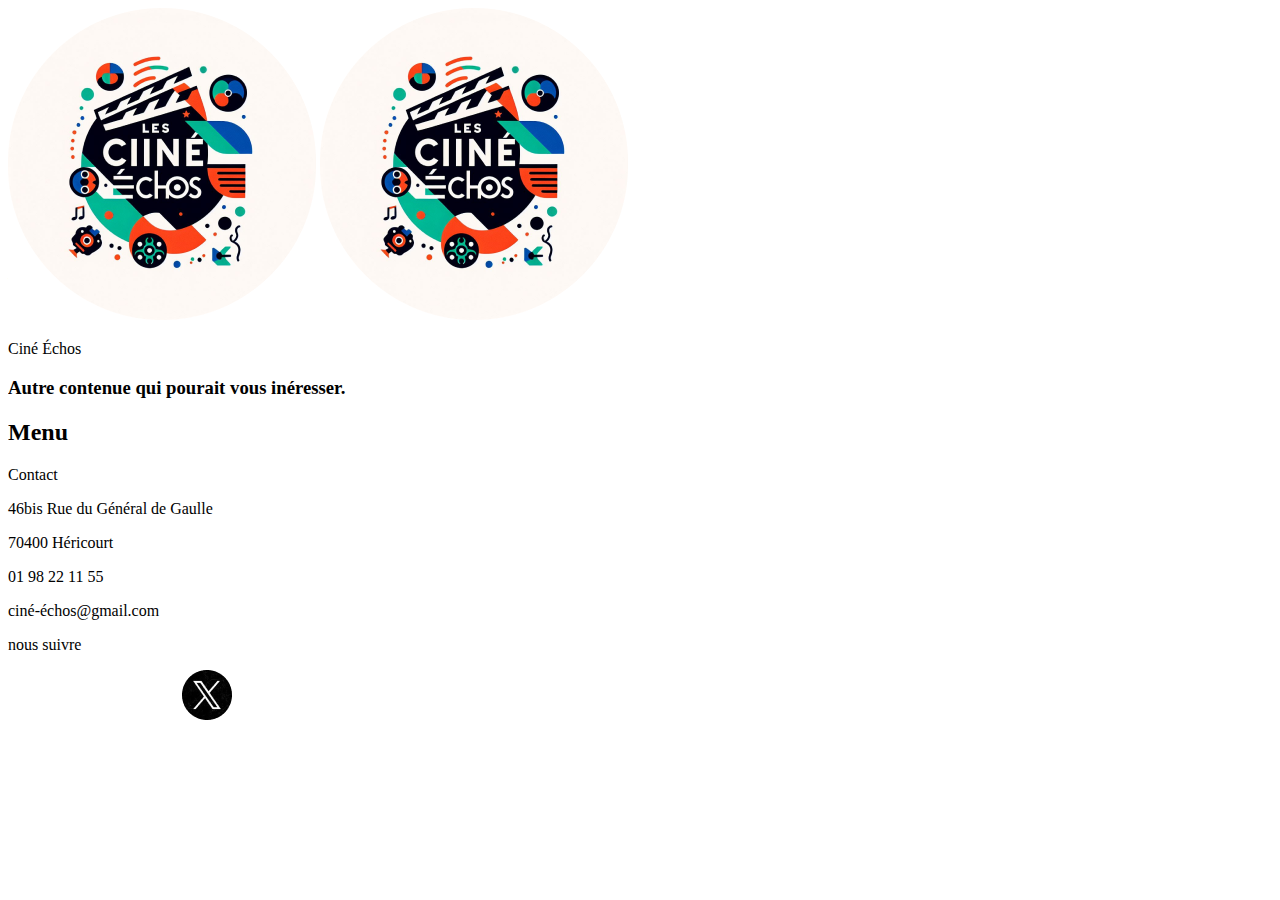
==== a_propos.html @ b01defef "autre page + menu footer" ====
<!DOCTYPE html>
<html lang="en">
<head>
    <meta charset="UTF-8">
    <meta name="viewport" content="width=device-width, initial-scale=1.0">
    <title>A Propos</title>
</head>
<body>
    
<!-- menu -->

<img src="/assets/logo.png" alt="" />


<!-- fin menu -->










<!--fin de page -->

<img src="/assets/logo.png" alt="" />
<p>Ciné Échos</p>

<h3>Autre contenue qui
    pourait vous inéresser.</h3>

<h2>Menu</h2>

<p>Contact</p>
<p>46bis Rue du Général de Gaulle</p>
<p>70400 Héricourt</p>
<p>01 98 22 11 55</p>
<p>ciné-échos@gmail.com</p>
<p>nous suivre</p>

<img src="/assets/facebook_logo.png" alt="" />
<img src="/assets/instagram_logo.png" alt="" />
<img src="/assets/youtube_logo.png" alt="" />
<img src="/assets/x.png" alt="" />

<!-- fin fin de page -->

</body>
</html>
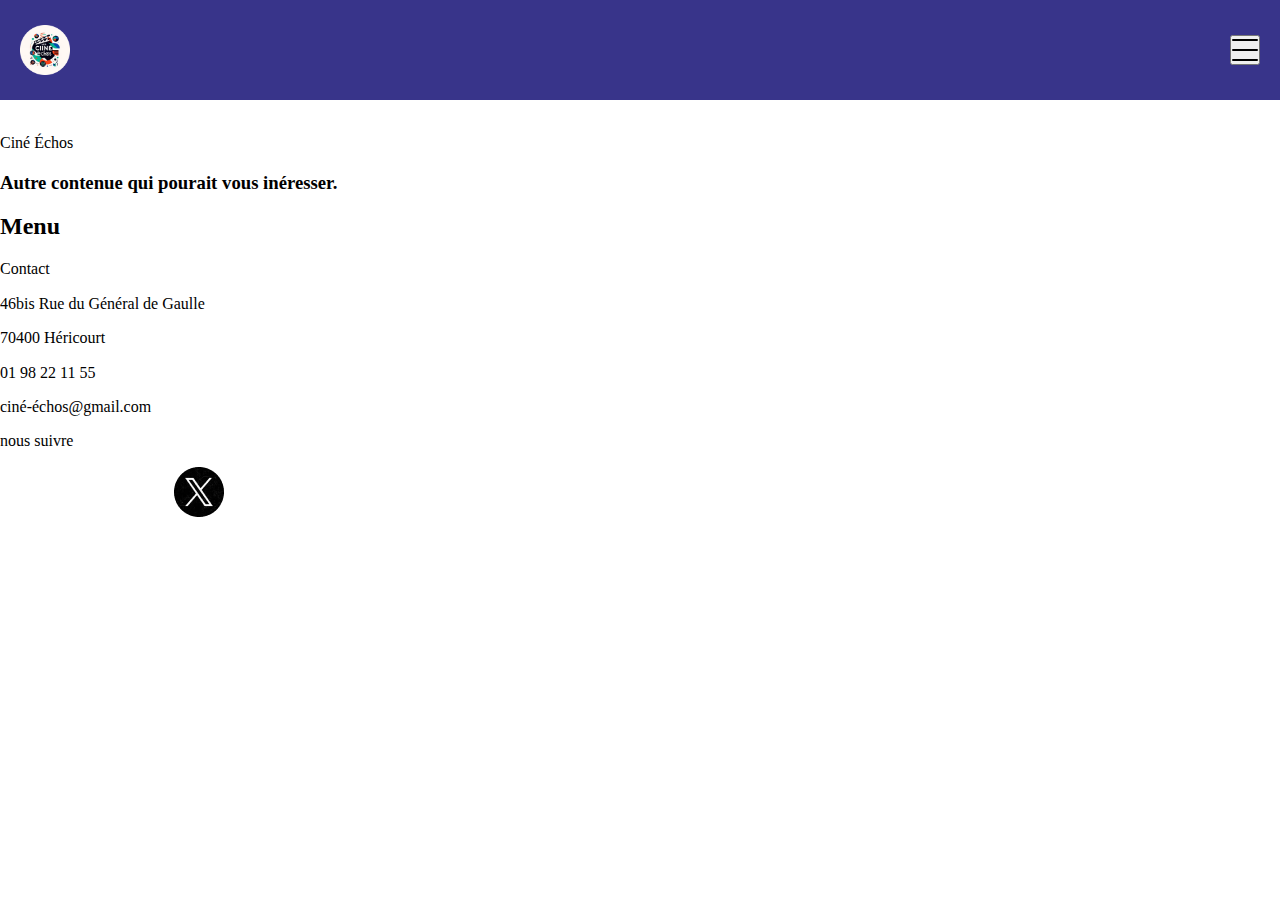
==== commit 2b7c9d7c: "le menu et fini et déploier partout" ====
--- a/a_propos.html
+++ b/a_propos.html
@@ -4,24 +4,58 @@
     <meta charset="UTF-8">
     <meta name="viewport" content="width=device-width, initial-scale=1.0">
     <title>A Propos</title>
+
+
+<link rel="stylesheet" href="/src/css/style.css" />
+<script type="module" src="/src/js/script.js"></script>
+
+<!-- menu -->
+
+<header class="header">
+
+    <img class="menu_logo" src="/assets/logo.webp" alt="" />
+
+
+    <button class="header__menu-btn menu-btn" aria-label="menu" aria-expanded="false" aria-controls="mainNav">
+        <span class="menu-btn__bar" aria-hidden="true"></span>
+    </button>
+</header>
+
+<nav class="header__menu menu" id="mainNav" aria-hidden="true">
+    <ul class="menu__list list-unstyled">
+        <li class="menu__item">
+            <a class="menu__link" href="index.html">Accueil</a>
+        </li>
+        <li class="menu__item">
+            <a class="menu__link" href="programation.html">Programation</a>
+        </li>
+        <li class="menu__item">
+            <a class="menu__link" href="info_pratique.html">Info pratique</a>
+        </li>
+        <li class="menu__item">
+            <a class="menu__link" href="contact.html">Contact</a>
+        </li>
+        <li class="menu__item">
+            <a class="menu__link" href="film.html">Film</a>
+        </li>
+        <li class="menu__item">
+            <a class="menu__link" href="a_propos.html">A propos</a>
+        </li>
+    </ul>
+    <img class="menu_logo" src="/assets/logo.webp" alt="" />
+    </div>
+</nav>
+
+
+</head>
+
+<body>
+
+
+    <!-- fin menu -->
+
 </head>
 <body>
-    
-<!-- menu -->
-
-<img src="/assets/logo.png" alt="" />
-
-
-<!-- fin menu -->
-
-
-
-
-
-
-
-
-
 
 <!--fin de page -->
 
--- a/src/css/style.css
+++ b/src/css/style.css
@@ -0,0 +1,17 @@
+
+
+
+
+/* vendors */ 
+@import "vendors/normalize.css";
+
+/* components */
+@import "components/menu.css";
+@import "components/event.css";
+
+/* layout */
+@import "layout/header.css";
+
+/* utils */
+@import "utils/variables.css";
+
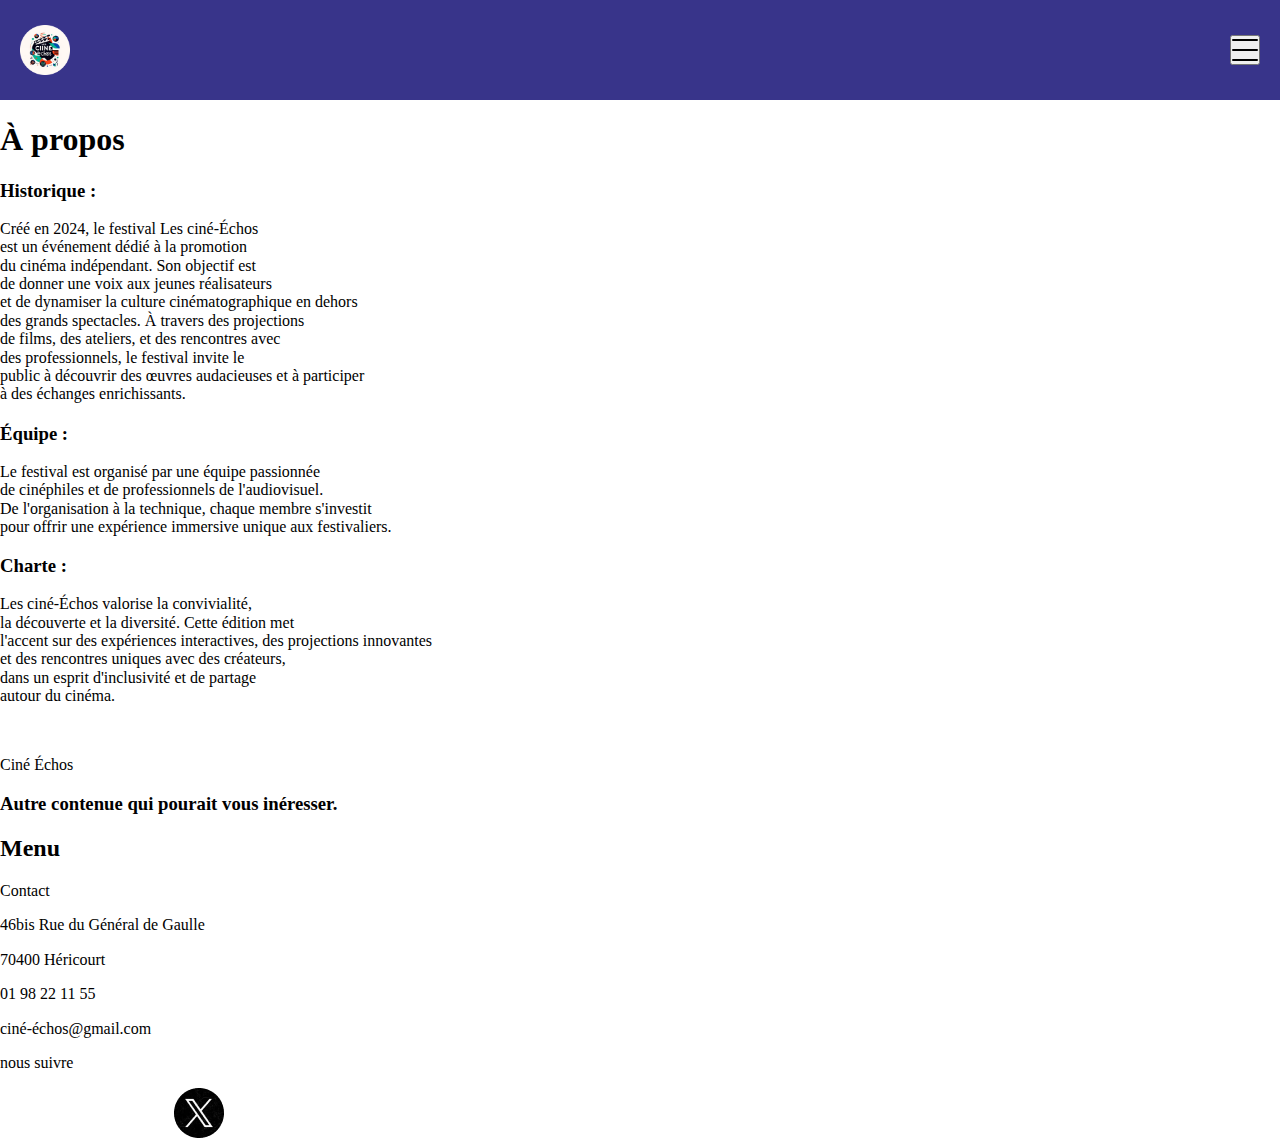
==== commit 26367b3e: "a propos html" ====
--- a/a_propos.html
+++ b/a_propos.html
@@ -57,6 +57,36 @@
 </head>
 <body>
 
+<h1>À propos</h1>
+<h3>Historique :</h3>
+
+<p>Créé en 2024, le festival Les ciné-Échos <br>
+    est un événement dédié à la promotion <br>
+    du cinéma indépendant. Son objectif est<br>
+de donner une voix aux jeunes réalisateurs <br>
+et de dynamiser la culture cinématographique en dehors <br>
+des grands spectacles. À travers des projections <br>
+de films, des ateliers, et des rencontres avec <br>
+des professionnels, le festival invite le<br>
+public à découvrir des œuvres audacieuses et à participer <br>
+à des échanges enrichissants.</p>
+
+<h3>Équipe :</h3>
+
+<p>Le festival est organisé par une équipe passionnée<br>
+     de cinéphiles et de professionnels de l'audiovisuel. <br>
+     De l'organisation à la technique, chaque membre s'investit <br>
+     pour offrir une expérience immersive unique aux festivaliers.</p>
+
+<h3>Charte :</h3>
+
+<p>Les ciné-Échos valorise la convivialité, <br>
+    la découverte et la diversité. Cette édition met <br>
+    l'accent sur des expériences interactives, des projections innovantes <br>
+    et des rencontres uniques avec des créateurs, <br>
+    dans un esprit d'inclusivité et de partage <br>
+autour du cinéma.</p>
+
 <!--fin de page -->
 
 <img src="/assets/logo.png" alt="" />
--- a/src/css/style.css
+++ b/src/css/style.css
@@ -8,6 +8,11 @@
 /* components */
 @import "components/menu.css";
 @import "components/event.css";
+@import "components/image.css";
+@import "components/intro.css";
+@import "components/texte.css";
+@import "components/boutton.css";
+@import "components/bande_couleur.css";
 
 /* layout */
 @import "layout/header.css";
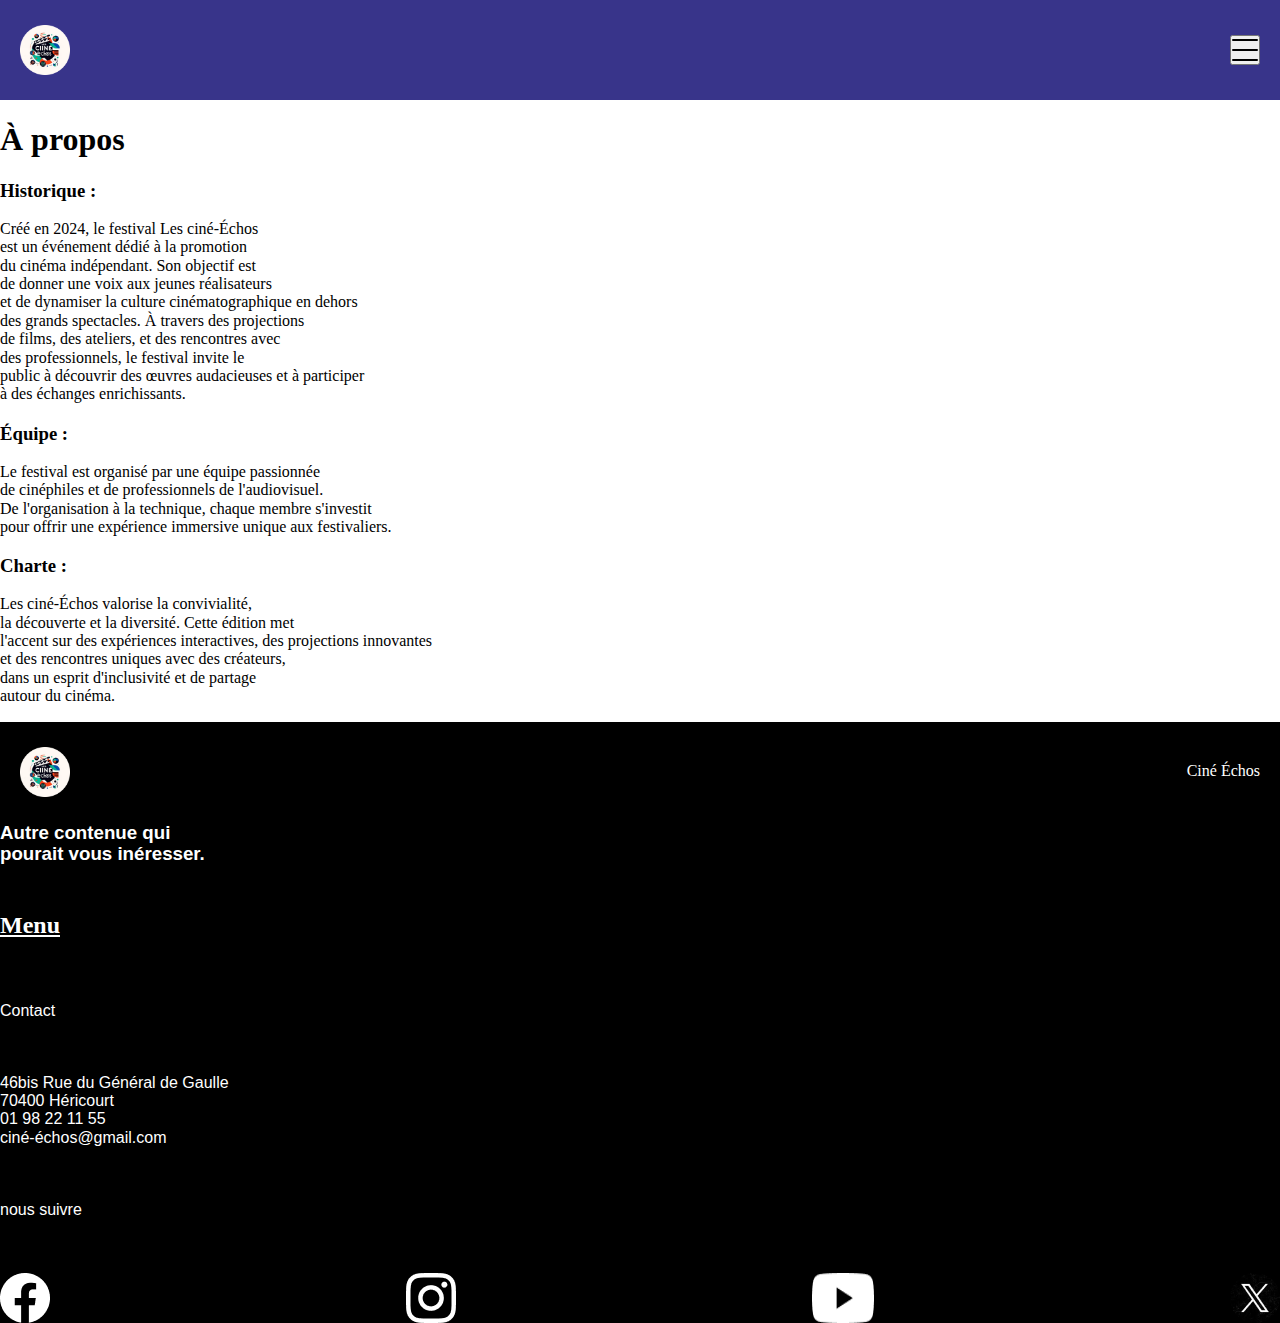
==== commit dc0d4f2b: "footer fini" ====
--- a/a_propos.html
+++ b/a_propos.html
@@ -89,25 +89,31 @@
 
 <!--fin de page -->
 
-<img src="/assets/logo.png" alt="" />
-<p>Ciné Échos</p>
+<footer class="footer">
 
-<h3>Autre contenue qui
+    <img class="footerlogo" src="/assets/logo.webp" alt="" />
+    <p class="footertxt">Ciné Échos</p>
+
+</footer>
+
+<h3 class="footertxt2">Autre contenue qui <br>
     pourait vous inéresser.</h3>
 
-<h2>Menu</h2>
+<h2 class="footermenu">Menu</h2>
 
-<p>Contact</p>
-<p>46bis Rue du Général de Gaulle</p>
-<p>70400 Héricourt</p>
-<p>01 98 22 11 55</p>
-<p>ciné-échos@gmail.com</p>
-<p>nous suivre</p>
+<p class="footertxt3">Contact <br> <br> </p>
+<p class="footertxt4">46bis Rue du Général de Gaulle</p>
+<p class="footertxt4">70400 Héricourt</p>
+<p class="footertxt4">01 98 22 11 55</p>
+<p class="footertxt3">ciné-échos@gmail.com</p>
+<p class="footertxt3">nous suivre</p>
 
-<img src="/assets/facebook_logo.png" alt="" />
-<img src="/assets/instagram_logo.png" alt="" />
-<img src="/assets/youtube_logo.png" alt="" />
-<img src="/assets/x.png" alt="" />
+<div class="footerimg">
+    <img src="/assets/facebook_logo.png" alt="" />
+    <img src="/assets/instagram_logo.png" alt="" />
+    <img src="/assets/youtube_logo.png" alt="" />
+    <img src="/assets/x.png" alt="" />
+</div>
 
 <!-- fin fin de page -->
 
--- a/src/css/style.css
+++ b/src/css/style.css
@@ -13,6 +13,7 @@
 @import "components/texte.css";
 @import "components/boutton.css";
 @import "components/bande_couleur.css";
+@import "components/footer.css";
 
 /* layout */
 @import "layout/header.css";
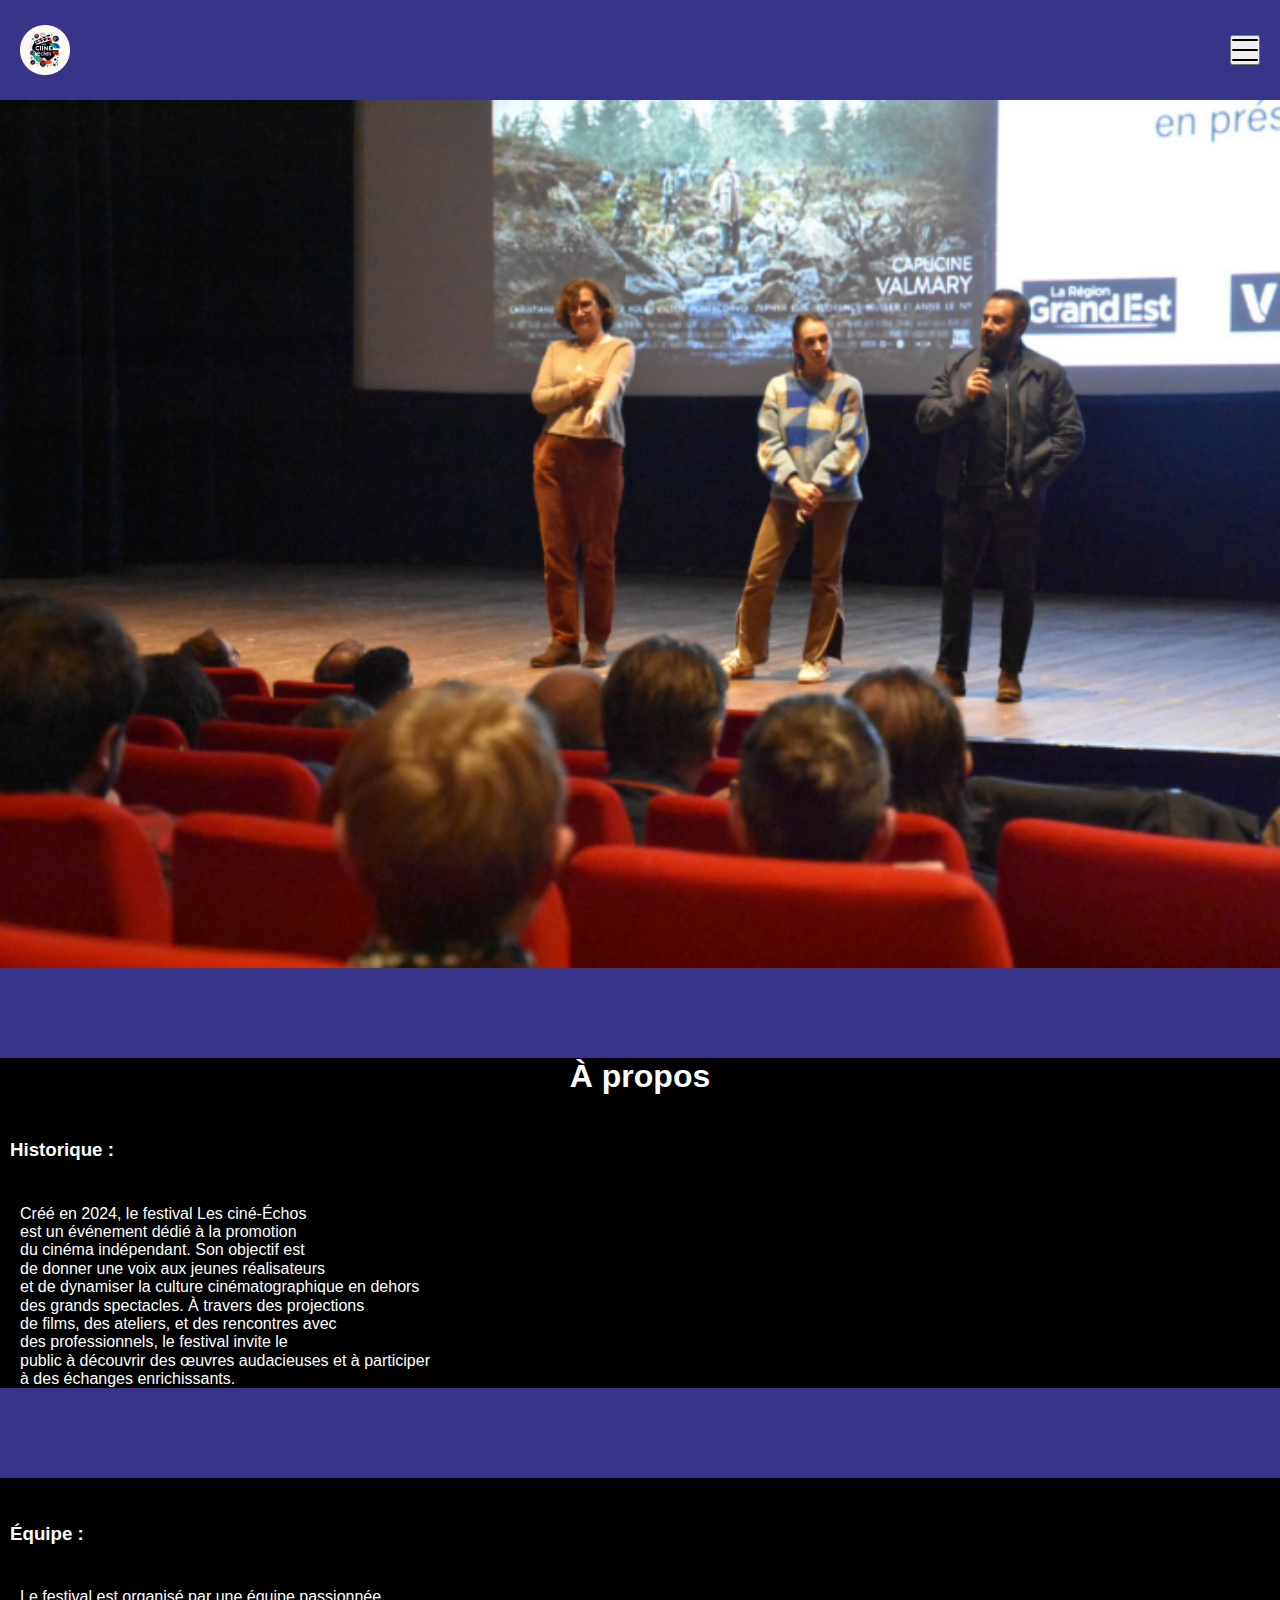
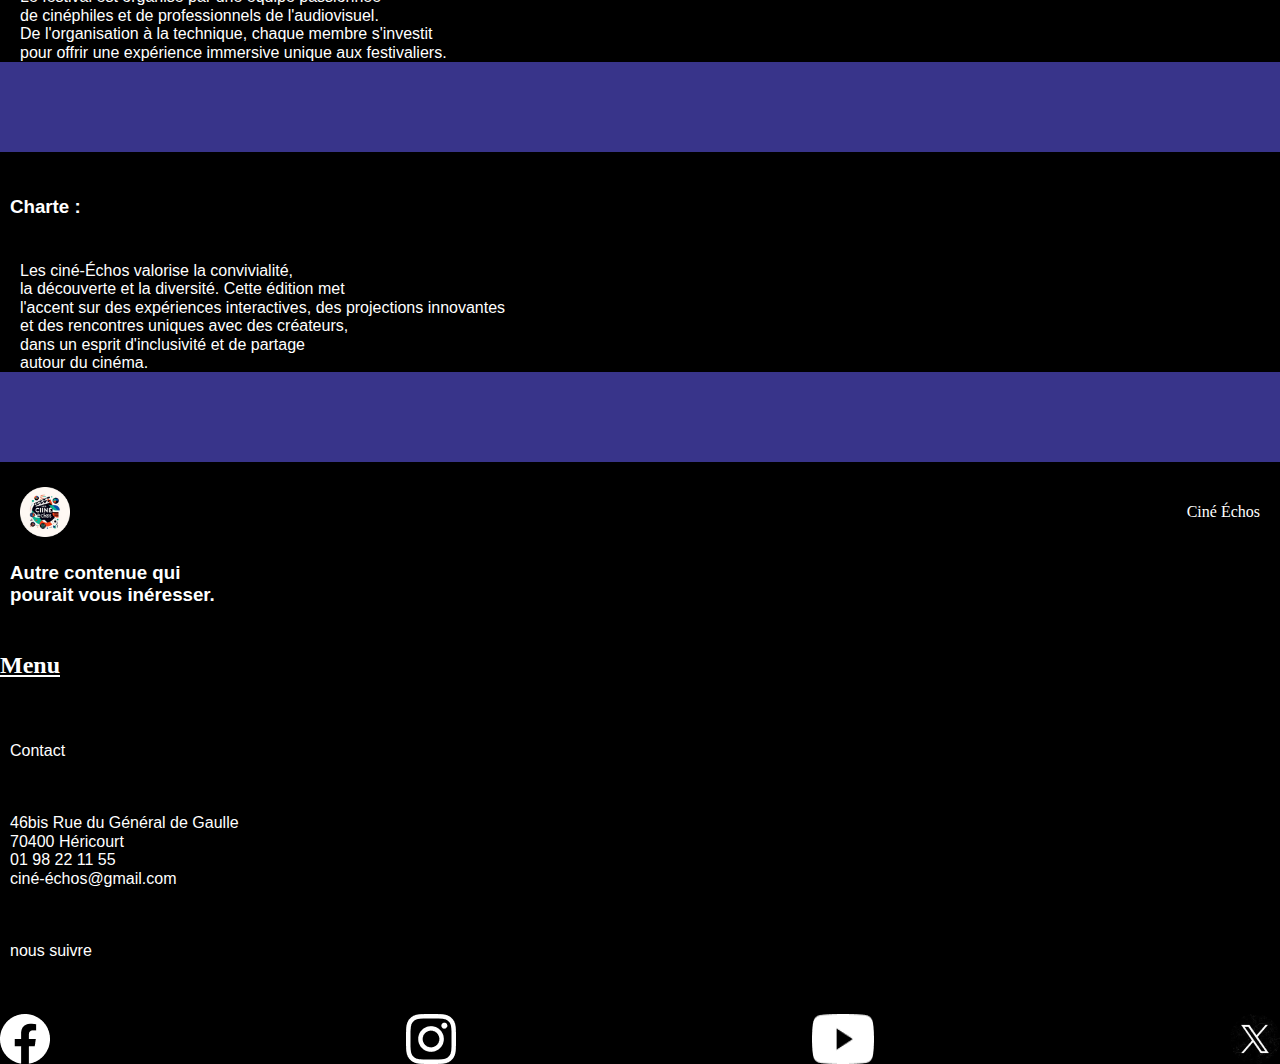
==== commit 470c5da2: "a propos ajout css" ====
--- a/a_propos.html
+++ b/a_propos.html
@@ -57,10 +57,15 @@
 </head>
 <body>
 
-<h1>À propos</h1>
-<h3>Historique :</h3>
 
-<p>Créé en 2024, le festival Les ciné-Échos <br>
+<img class="fond_acceuil" src="/assets/img_cinéma.png" alt="" />
+
+<p class="bande_bleu"> </p>
+
+<h1 class="titre_acceuil">À propos</h1>
+<h3 class="texte_h3">Historique :</h3>
+
+<p class="acceuil_texte2">Créé en 2024, le festival Les ciné-Échos <br>
     est un événement dédié à la promotion <br>
     du cinéma indépendant. Son objectif est<br>
 de donner une voix aux jeunes réalisateurs <br>
@@ -71,22 +76,27 @@
 public à découvrir des œuvres audacieuses et à participer <br>
 à des échanges enrichissants.</p>
 
-<h3>Équipe :</h3>
+<p class="bande_bleu"> </p>
 
-<p>Le festival est organisé par une équipe passionnée<br>
+<h3 class="texte_h3">Équipe :</h3>
+
+<p class="acceuil_texte2">Le festival est organisé par une équipe passionnée<br>
      de cinéphiles et de professionnels de l'audiovisuel. <br>
      De l'organisation à la technique, chaque membre s'investit <br>
      pour offrir une expérience immersive unique aux festivaliers.</p>
 
-<h3>Charte :</h3>
+<p class="bande_bleu"> </p>
 
-<p>Les ciné-Échos valorise la convivialité, <br>
+<h3 class="texte_h3">Charte :</h3>
+
+<p class="acceuil_texte2">Les ciné-Échos valorise la convivialité, <br>
     la découverte et la diversité. Cette édition met <br>
     l'accent sur des expériences interactives, des projections innovantes <br>
     et des rencontres uniques avec des créateurs, <br>
     dans un esprit d'inclusivité et de partage <br>
 autour du cinéma.</p>
 
+<p class="bande_bleu"> </p>
 <!--fin de page -->
 
 <footer class="footer">
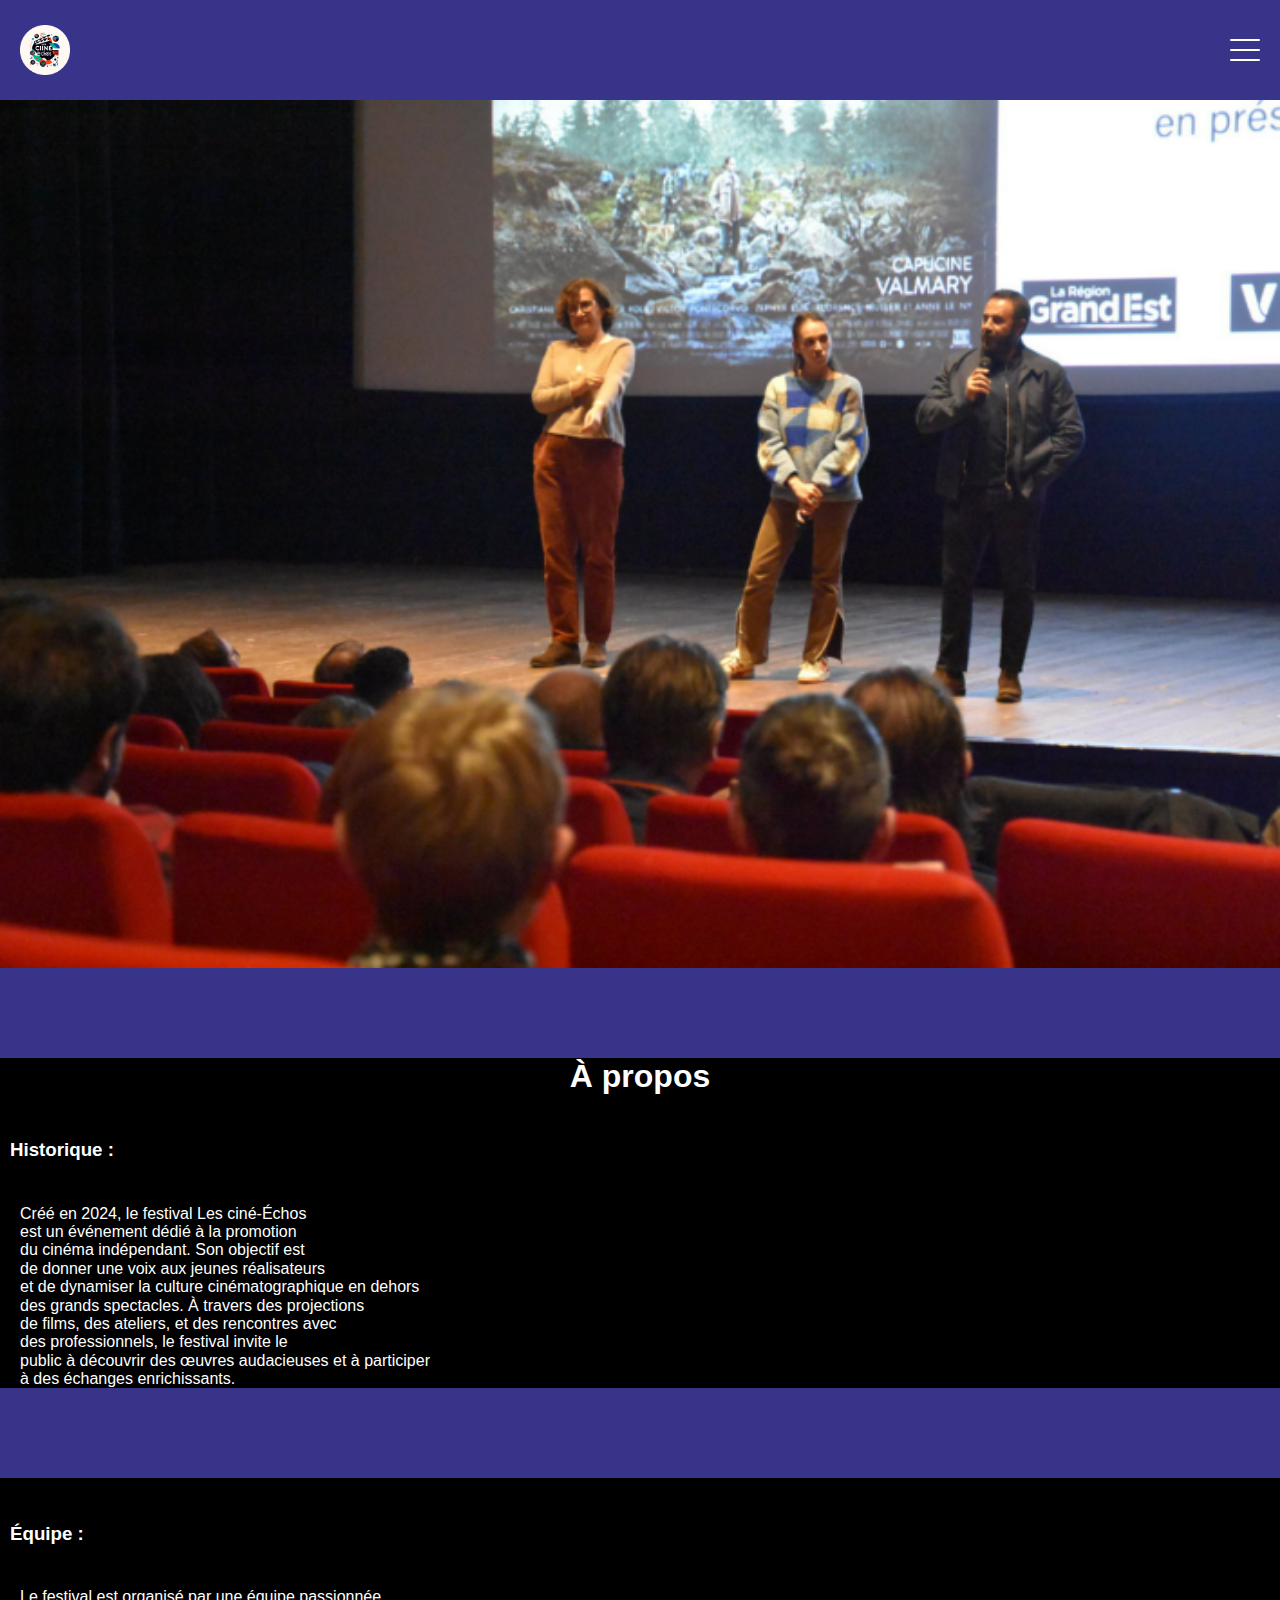
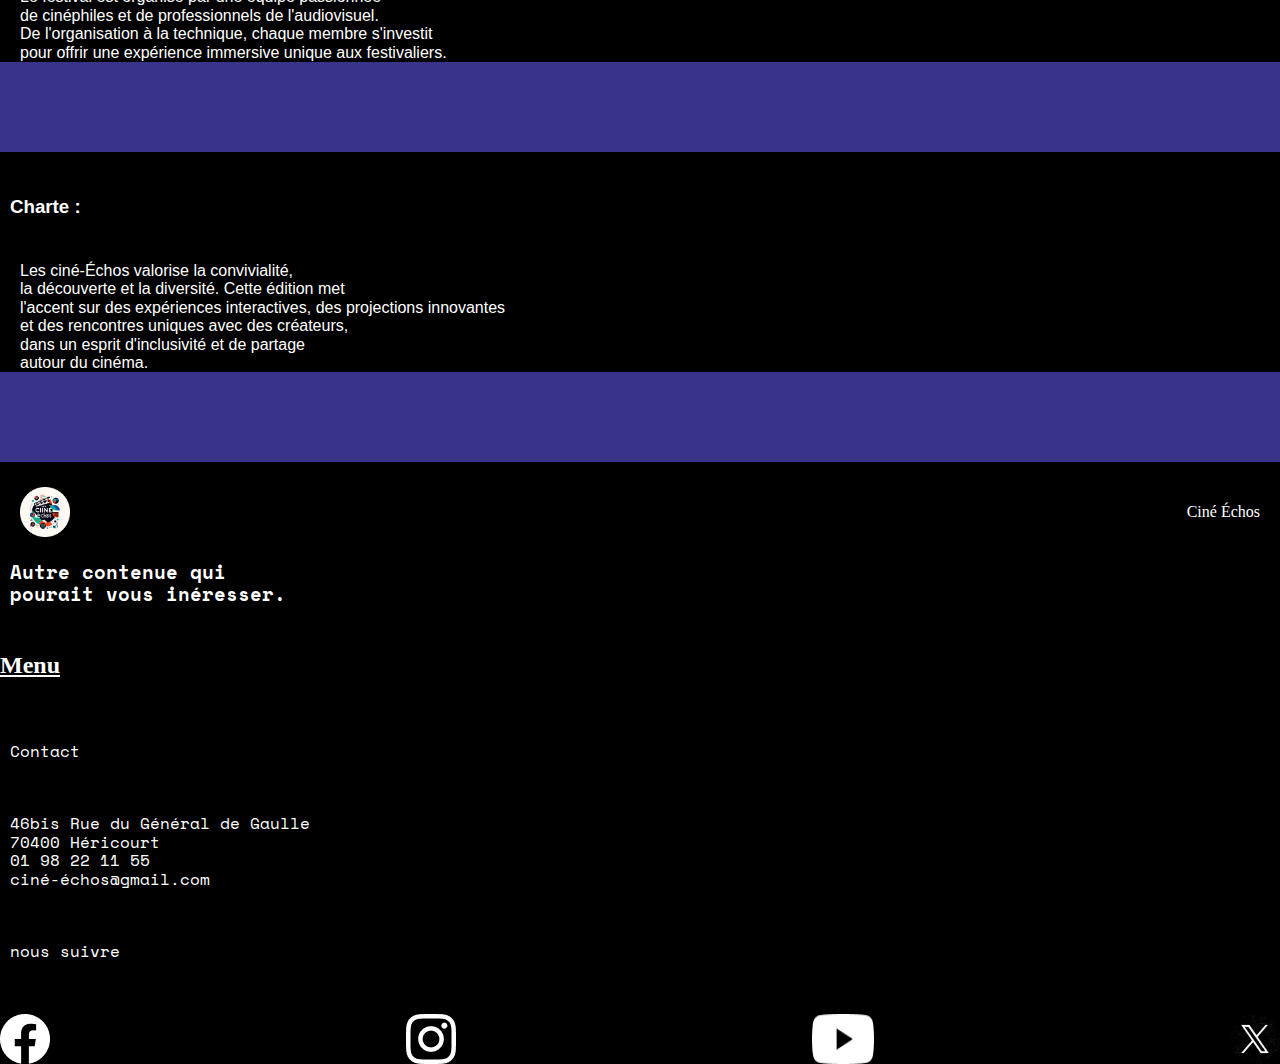
==== commit fc3727c9: "menu bug invité régler" ====
--- a/a_propos.html
+++ b/a_propos.html
@@ -41,6 +41,9 @@
         <li class="menu__item">
             <a class="menu__link" href="a_propos.html">A propos</a>
         </li>
+                    <li class="menu__item">
+                        <a class="menu__link" href="invite.html">Invité</a>
+                    </li>
     </ul>
     <img class="menu_logo" src="/assets/logo.webp" alt="" />
     </div>
--- a/src/css/style.css
+++ b/src/css/style.css
@@ -14,6 +14,8 @@
 @import "components/boutton.css";
 @import "components/bande_couleur.css";
 @import "components/footer.css";
+@import "components/carousel.css";
+@import "components/formulaire.css";
 
 /* layout */
 @import "layout/header.css";
@@ -21,3 +23,12 @@
 /* utils */
 @import "utils/variables.css";
 
+/* front */
+
+/* REM */
+@import url('https://fonts.googleapis.com/css2?family=Inter:wght@100;200;300;400;500;600;700;800;900&family=Playfair+Display:wght@700&family=REM:ital,wght@0,100..900;1,100..900&display=swap');
+/* Maven Pro */
+@import url('https://fonts.googleapis.com/css2?family=Inter:wght@100;200;300;400;500;600;700;800;900&family=Maven+Pro:wght@400..900&family=Playfair+Display:wght@700&family=REM:ital,wght@0,100..900;1,100..900&display=swap');
+/* Space Mono */
+@import url('https://fonts.googleapis.com/css2?family=Inter:wght@100;200;300;400;500;600;700;800;900&family=Manrope:wght@200..800&family=Maven+Pro:wght@400..900&family=Playfair+Display:wght@700&family=REM:ital,wght@0,100..900;1,100..900&family=Space+Mono:ital,wght@0,400;0,700;1,400;1,700&display=swap');
+
